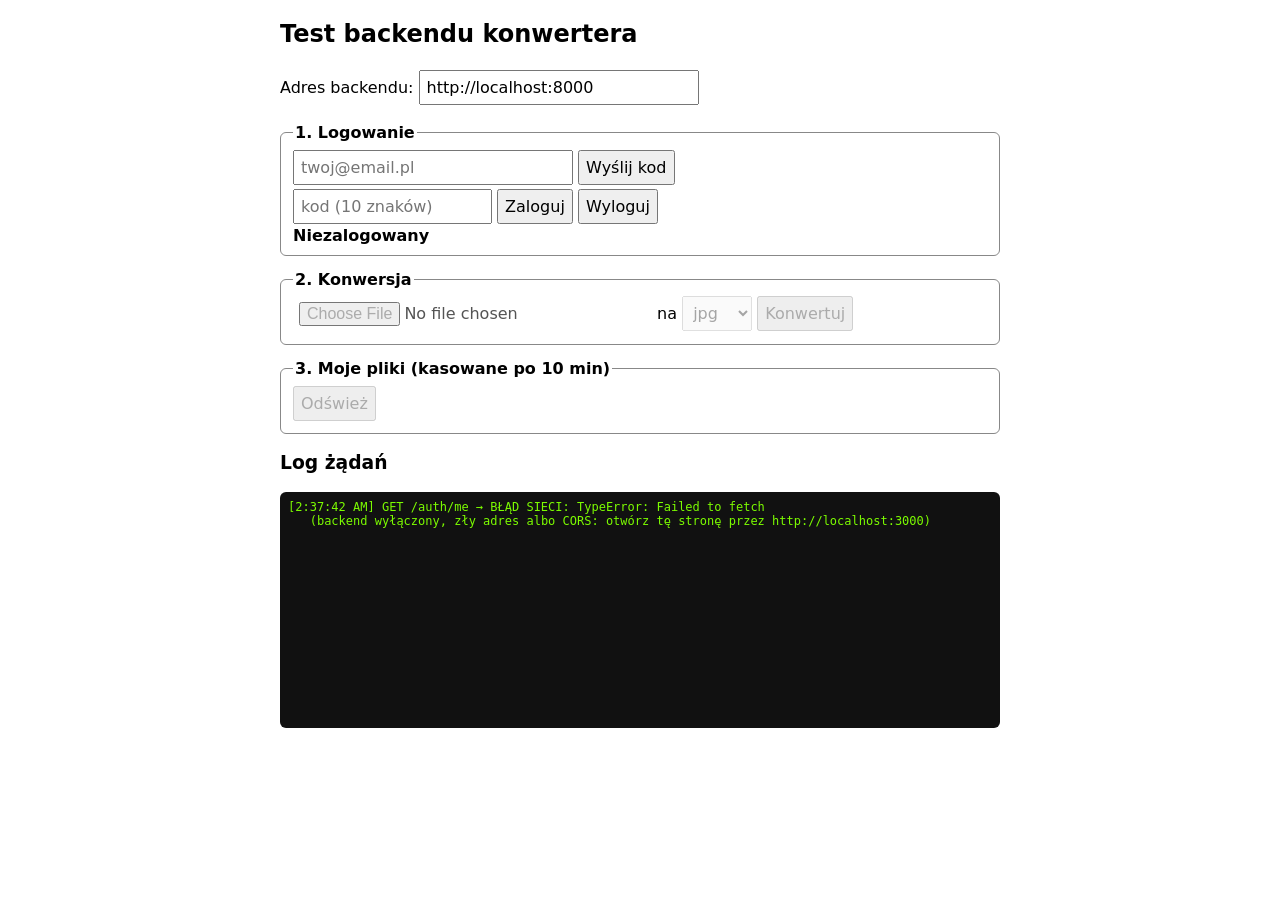
==== index.html @ 6f0d5a87 "backend 1.0 oraz frontend do debugu i testow" ====
<!doctype html>
<html lang="pl">
<head>
<meta charset="utf-8">
<meta name="viewport" content="width=device-width, initial-scale=1">
<title>Test backendu konwertera</title>
<style>
  :root { color-scheme: light dark; }
  body { font-family: system-ui, sans-serif; max-width: 720px; margin: 20px auto; padding: 0 12px; }
  fieldset { margin: 14px 0; border: 1px solid #888; border-radius: 6px; }
  legend { font-weight: bold; }
  input, select, button { font: inherit; padding: 6px; margin: 2px 0; }
  table { width: 100%; border-collapse: collapse; }
  td { padding: 4px; border-bottom: 1px solid #8884; }
  #log { background: #111; color: #7CFC00; padding: 8px; height: 220px; overflow: auto;
         white-space: pre-wrap; font: 12px monospace; border-radius: 6px; }
  #who { font-weight: bold; }
</style>
</head>
<body>

<h2>Test backendu konwertera</h2>
<p>Adres backendu: <input id="api" value="http://localhost:8000" size="28"></p>

<fieldset>
  <legend>1. Logowanie</legend>
  <div>
    <input id="email" type="email" placeholder="twoj@email.pl" size="28">
    <button id="btnOtp">Wyślij kod</button>
  </div>
  <div>
    <input id="code" placeholder="kod (10 znaków)" size="18" maxlength="10">
    <button id="btnLogin">Zaloguj</button>
    <button id="btnLogout">Wyloguj</button>
  </div>
  <div id="who">Niezalogowany</div>
</fieldset>

<fieldset id="convertBox" disabled>
  <legend>2. Konwersja</legend>
  <input id="file" type="file">
  na
  <select id="target">
    <option>jpg</option><option>png</option><option>gif</option><option>heic</option>
    <option>mp3</option><option>wav</option><option>flac</option>
    <option>mp4</option><option>mov</option>
  </select>
  <button id="btnConvert">Konwertuj</button>
</fieldset>

<fieldset id="filesBox" disabled>
  <legend>3. Moje pliki (kasowane po 10 min)</legend>
  <button id="btnRefresh">Odśwież</button>
  <table><tbody id="files"></tbody></table>
</fieldset>

<h3>Log żądań</h3>
<div id="log"></div>

<script>
// Sesja siedzi w cookie HttpOnly ustawianym przez backend. JavaScript nie widzi tokenu,
// więc nie ma czego trzymać w zmiennej. Przeglądarka sama dokleja cookie do żądań.
let loggedIn = false, sessionExp = 0, busy = false, refreshing = false;
const $ = (id) => document.getElementById(id);
const base = () => $("api").value.trim().replace(/\/$/, "");

function log(msg) {
  $("log").textContent += "[" + new Date().toLocaleTimeString() + "] " + msg + "\n";
  $("log").scrollTop = $("log").scrollHeight;
}

function fmt(sec) {
  sec = Math.max(0, Math.round(sec));
  return Math.floor(sec / 60) + ":" + String(sec % 60).padStart(2, "0");
}

function setLoggedIn(on, expiresIn) {
  loggedIn = on;
  sessionExp = on ? Date.now() + expiresIn * 1000 : 0;
  $("convertBox").disabled = $("filesBox").disabled = !on;
  if (!on) { $("who").textContent = "Niezalogowany"; $("files").innerHTML = ""; }
}

// jedno miejsce, przez które idą wszystkie żądania; credentials:"include" = wysyłaj cookie
async function api(method, path, body, quiet) {
  const headers = {};
  if (body && !(body instanceof FormData)) {
    headers["Content-Type"] = "application/json";
    body = JSON.stringify(body);
  }
  try {
    const r = await fetch(base() + path, { method, headers, body, credentials: "include" });
    const text = await r.text();
    if (!quiet || r.ok) log(method + " " + path + " → " + r.status + " " + text);
    if (r.status === 401 && loggedIn) { log("Sesja wygasła"); setLoggedIn(false); }
    let data = null;
    try { data = JSON.parse(text); } catch (e) {}
    return { ok: r.ok, status: r.status, data };
  } catch (e) {
    log(method + " " + path + " → BŁĄD SIECI: " + e + "\n   (backend wyłączony, zły adres albo CORS: otwórz tę stronę przez http://localhost:3000)");
    return { ok: false, status: 0, data: null };
  }
}

// czy przeglądarka ma ważne cookie sesji? (też po odświeżeniu strony)
async function checkSession() {
  const r = await api("GET", "/auth/me", null, true);
  if (r.ok) { setLoggedIn(true, r.data.expires_in); refreshFiles(); }
}

$("btnOtp").onclick = async () => {
  const r = await api("POST", "/auth/request-otp", { email: $("email").value.trim() });
  if (r.ok) log("Kod wysłany. Sprawdź skrzynkę (także spam).");
};

$("btnLogin").onclick = async () => {
  const r = await api("POST", "/auth/verify-otp", {
    email: $("email").value.trim(),
    code: $("code").value.trim(),
  });
  if (r.ok) checkSession();   // odpowiedź nie zawiera tokenu, cookie jest już ustawione
};

$("btnLogout").onclick = async () => {
  await api("POST", "/auth/logout");
  setLoggedIn(false);
};

$("btnConvert").onclick = async () => {
  const file = $("file").files[0];
  if (!file) return log("Wybierz plik.");
  if (busy) return;
  busy = true; $("btnConvert").disabled = true;   // backend: jedna konwersja naraz na użytkownika
  const form = new FormData();
  form.append("file", file);
  form.append("target", $("target").value);
  const r = await api("POST", "/convert", form);
  busy = false; $("btnConvert").disabled = false;
  if (r.ok) refreshFiles();
};

$("btnRefresh").onclick = () => refreshFiles();

async function refreshFiles() {
  if (!loggedIn || refreshing) return;
  refreshing = true;
  const r = await api("GET", "/files");
  refreshing = false;
  if (!r.ok) return;
  const tb = $("files");
  tb.innerHTML = "";
  if (!r.data.length) { tb.innerHTML = "<tr><td>Brak plików</td></tr>"; return; }
  for (const f of r.data) {
    const tr = document.createElement("tr");
    const cell = (text) => { const td = document.createElement("td"); td.textContent = text; tr.appendChild(td); return td; };
    cell(f.format);
    cell(f.file_id.slice(0, 8) + "…");
    const ttl = cell(fmt(f.expires_in));
    ttl.dataset.exp = Date.now() + f.expires_in * 1000;   // odliczanie lokalne
    const act = cell("");
    const bDown = document.createElement("button");
    bDown.textContent = "Pobierz";
    bDown.onclick = () => download(f.file_id, f.format);
    const bDel = document.createElement("button");
    bDel.textContent = "Usuń";
    bDel.onclick = async () => { await api("DELETE", "/files/" + f.file_id); refreshFiles(); };
    act.append(bDown, " ", bDel);
    tb.appendChild(tr);
  }
}

// fetch + blob działa niezależnie od tego, czy front i backend są w tej samej domenie
async function download(id, format) {
  const r = await fetch(base() + "/files/" + id, { credentials: "include" });
  log("GET /files/" + id + " → " + r.status);
  if (!r.ok) return;
  const a = document.createElement("a");
  a.href = URL.createObjectURL(await r.blob());
  a.download = "converted." + format;
  a.click();
  setTimeout(() => URL.revokeObjectURL(a.href), 1000);
}

// co sekundę: odliczanie sesji i plików
setInterval(() => {
  if (loggedIn) {
    const left = (sessionExp - Date.now()) / 1000;
    $("who").textContent = "Zalogowany, sesja wygasa za " + fmt(left);
    if (left <= 0) { log("Sesja wygasła"); setLoggedIn(false); return; }
  }
  let expired = false;
  document.querySelectorAll("[data-exp]").forEach((el) => {
    const left = (el.dataset.exp - Date.now()) / 1000;
    el.textContent = fmt(left);
    if (left <= 0) expired = true;
  });
  if (expired) refreshFiles();
}, 1000);

checkSession();
</script>
</body>
</html>
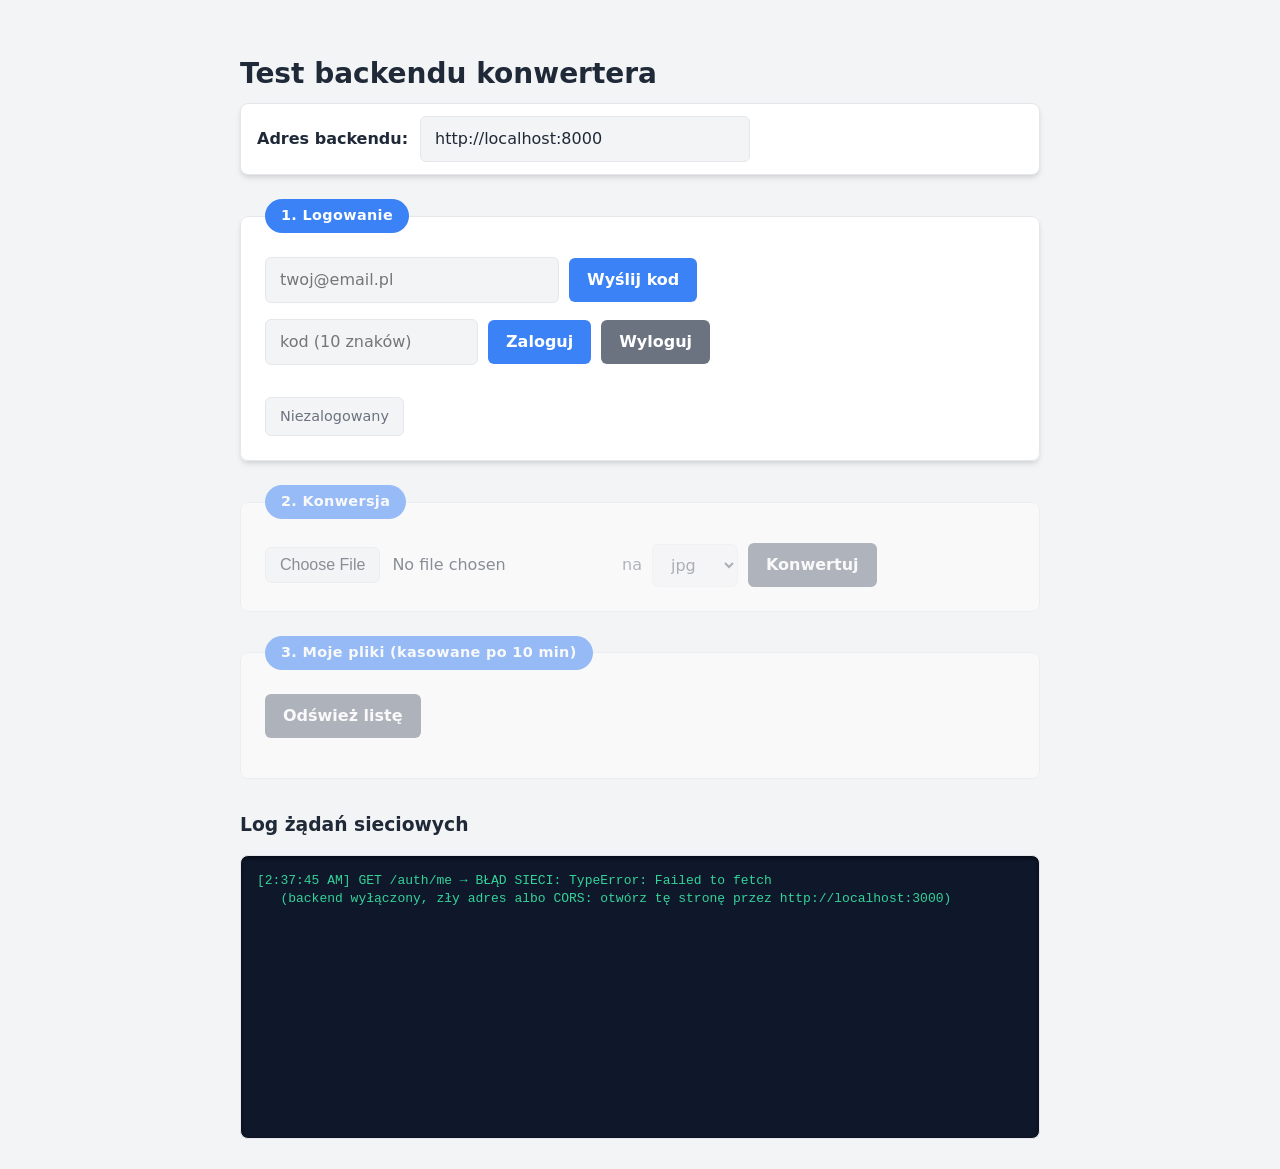
==== commit 0d2e10a9: "front" ====
--- a/index.html
+++ b/index.html
@@ -5,56 +5,218 @@
 <meta name="viewport" content="width=device-width, initial-scale=1">
 <title>Test backendu konwertera</title>
 <style>
-  :root { color-scheme: light dark; }
-  body { font-family: system-ui, sans-serif; max-width: 720px; margin: 20px auto; padding: 0 12px; }
-  fieldset { margin: 14px 0; border: 1px solid #888; border-radius: 6px; }
-  legend { font-weight: bold; }
-  input, select, button { font: inherit; padding: 6px; margin: 2px 0; }
-  table { width: 100%; border-collapse: collapse; }
-  td { padding: 4px; border-bottom: 1px solid #8884; }
-  #log { background: #111; color: #7CFC00; padding: 8px; height: 220px; overflow: auto;
-         white-space: pre-wrap; font: 12px monospace; border-radius: 6px; }
-  #who { font-weight: bold; }
+  :root {
+    --bg: #f3f4f6;
+    --panel-bg: #ffffff;
+    --text: #1f2937;
+    --text-muted: #6b7280;
+    --border: #e5e7eb;
+    --accent: #3b82f6;
+    --accent-hover: #2563eb;
+    --danger: #ef4444;
+    --danger-hover: #dc2828;
+    --radius: 8px;
+    --shadow: 0 4px 6px -1px rgba(0, 0, 0, 0.1), 0 2px 4px -1px rgba(0, 0, 0, 0.06);
+  }
+
+  @media (prefers-color-scheme: dark) {
+    :root {
+      --bg: #111827;
+      --panel-bg: #1f2937;
+      --text: #f9fafb;
+      --text-muted: #9ca3af;
+      --border: #374151;
+      --accent: #3b82f6;
+    }
+  }
+
+  body {
+    font-family: 'Segoe UI', system-ui, sans-serif;
+    background-color: var(--bg);
+    color: var(--text);
+    max-width: 800px;
+    margin: 0 auto;
+    padding: 30px 20px;
+    line-height: 1.5;
+  }
+
+  h2 { font-size: 1.75rem; margin-bottom: 0.5rem; }
+  h3 { margin-top: 2rem; margin-bottom: 1rem; }
+
+  .settings-row {
+    background: var(--panel-bg);
+    padding: 12px 16px;
+    border-radius: var(--radius);
+    border: 1px solid var(--border);
+    margin-bottom: 20px;
+    display: flex;
+    align-items: center;
+    gap: 12px;
+    box-shadow: var(--shadow);
+  }
+
+  fieldset {
+    background: var(--panel-bg);
+    margin: 24px 0;
+    padding: 24px;
+    border: 1px solid var(--border);
+    border-radius: var(--radius);
+    box-shadow: var(--shadow);
+    transition: opacity 0.3s ease;
+  }
+
+  fieldset:disabled {
+    opacity: 0.5;
+    pointer-events: none;
+    box-shadow: none;
+  }
+
+  legend {
+    background: var(--accent);
+    color: #ffffff;
+    padding: 6px 16px;
+    border-radius: 9999px;
+    font-weight: 600;
+    font-size: 0.9rem;
+    letter-spacing: 0.025em;
+  }
+
+  .input-group {
+    display: flex;
+    flex-wrap: wrap;
+    align-items: center;
+    gap: 10px;
+    margin-bottom: 16px;
+  }
+  .input-group:last-of-type { margin-bottom: 0; }
+
+  input, select {
+    background: var(--bg);
+    color: var(--text);
+    border: 1px solid var(--border);
+    padding: 10px 14px;
+    border-radius: 6px;
+    font: inherit;
+    outline: none;
+    transition: border-color 0.2s;
+  }
+  
+  input:focus, select:focus {
+    border-color: var(--accent);
+  }
+  
+  input[type="file"] {
+    background: transparent;
+    border: none;
+    padding: 0;
+  }
+  input[type="file"]::file-selector-button {
+    background: var(--bg);
+    color: var(--text);
+    border: 1px solid var(--border);
+    padding: 8px 14px;
+    border-radius: 6px;
+    cursor: pointer;
+    margin-right: 12px;
+    transition: background 0.2s;
+  }
+  input[type="file"]::file-selector-button:hover { background: var(--border); }
+
+  button {
+    background: var(--accent);
+    color: #ffffff;
+    border: none;
+    padding: 10px 18px;
+    border-radius: 6px;
+    font: inherit;
+    font-weight: 600;
+    cursor: pointer;
+    transition: background-color 0.2s, transform 0.1s;
+  }
+
+  button:hover { background: var(--accent-hover); }
+  button:active { transform: translateY(1px); }
+  button:disabled { background: var(--text-muted); cursor: not-allowed; transform: none; }
+
+  #who {
+    display: inline-block;
+    margin-top: 16px;
+    padding: 8px 14px;
+    background: var(--bg);
+    border-radius: 6px;
+    font-size: 0.9rem;
+    font-weight: 500;
+    color: var(--text-muted);
+    border: 1px solid var(--border);
+  }
+
+  table { width: 100%; border-collapse: collapse; margin-top: 16px; }
+  th, td { padding: 12px 8px; border-bottom: 1px solid var(--border); text-align: left; }
+  tr:last-child td { border-bottom: none; }
+  
+  td button { padding: 6px 12px; font-size: 0.85rem; margin-right: 6px; }
+  td button:last-child { background: var(--danger); }
+  td button:last-child:hover { background: var(--danger-hover); }
+
+  #log {
+    background: #0f172a;
+    color: #34d399;
+    padding: 16px;
+    height: 250px;
+    overflow-y: auto;
+    white-space: pre-wrap;
+    font-family: 'Consolas', 'Monaco', monospace;
+    font-size: 13px;
+    border-radius: var(--radius);
+    border: 1px solid var(--border);
+    box-shadow: inset 0 2px 4px rgba(0,0,0,0.5);
+    line-height: 1.4;
+  }
 </style>
 </head>
 <body>
 
 <h2>Test backendu konwertera</h2>
-<p>Adres backendu: <input id="api" value="http://localhost:8000" size="28"></p>
+<div class="settings-row">
+  <label for="api" style="font-weight: 600;">Adres backendu:</label>
+  <input id="api" value="http://localhost:8000" size="28" style="flex: 1; max-width: 300px; margin: 0;">
+</div>
 
 <fieldset>
   <legend>1. Logowanie</legend>
-  <div>
+  <div class="input-group">
     <input id="email" type="email" placeholder="twoj@email.pl" size="28">
     <button id="btnOtp">Wyślij kod</button>
   </div>
-  <div>
+  <div class="input-group">
     <input id="code" placeholder="kod (10 znaków)" size="18" maxlength="10">
     <button id="btnLogin">Zaloguj</button>
-    <button id="btnLogout">Wyloguj</button>
+    <button id="btnLogout" style="background: var(--text-muted);">Wyloguj</button>
   </div>
   <div id="who">Niezalogowany</div>
 </fieldset>
 
 <fieldset id="convertBox" disabled>
   <legend>2. Konwersja</legend>
-  <input id="file" type="file">
-  na
-  <select id="target">
-    <option>jpg</option><option>png</option><option>gif</option><option>heic</option>
-    <option>mp3</option><option>wav</option><option>flac</option>
-    <option>mp4</option><option>mov</option>
-  </select>
-  <button id="btnConvert">Konwertuj</button>
+  <div class="input-group">
+    <input id="file" type="file">
+    <span style="font-weight: 500; color: var(--text-muted);">na</span>
+    <select id="target">
+      <option>jpg</option><option>png</option><option>gif</option><option>heic</option>
+      <option>mp3</option><option>wav</option><option>flac</option>
+      <option>mp4</option><option>mov</option>
+    </select>
+    <button id="btnConvert">Konwertuj</button>
+  </div>
 </fieldset>
 
 <fieldset id="filesBox" disabled>
   <legend>3. Moje pliki (kasowane po 10 min)</legend>
-  <button id="btnRefresh">Odśwież</button>
+  <button id="btnRefresh">Odśwież listę</button>
   <table><tbody id="files"></tbody></table>
 </fieldset>
 
-<h3>Log żądań</h3>
+<h3>Log żądań sieciowych</h3>
 <div id="log"></div>
 
 <script>
@@ -149,11 +311,11 @@
   if (!r.ok) return;
   const tb = $("files");
   tb.innerHTML = "";
-  if (!r.data.length) { tb.innerHTML = "<tr><td>Brak plików</td></tr>"; return; }
+  if (!r.data.length) { tb.innerHTML = "<tr><td colspan='4' style='text-align: center; color: var(--text-muted);'>Brak plików</td></tr>"; return; }
   for (const f of r.data) {
     const tr = document.createElement("tr");
     const cell = (text) => { const td = document.createElement("td"); td.textContent = text; tr.appendChild(td); return td; };
-    cell(f.format);
+    cell(f.format.toUpperCase());
     cell(f.file_id.slice(0, 8) + "…");
     const ttl = cell(fmt(f.expires_in));
     ttl.dataset.exp = Date.now() + f.expires_in * 1000;   // odliczanie lokalne
@@ -164,7 +326,7 @@
     const bDel = document.createElement("button");
     bDel.textContent = "Usuń";
     bDel.onclick = async () => { await api("DELETE", "/files/" + f.file_id); refreshFiles(); };
-    act.append(bDown, " ", bDel);
+    act.append(bDown, bDel);
     tb.appendChild(tr);
   }
 }
@@ -185,7 +347,7 @@
 setInterval(() => {
   if (loggedIn) {
     const left = (sessionExp - Date.now()) / 1000;
-    $("who").textContent = "Zalogowany, sesja wygasa za " + fmt(left);
+    $("who").innerHTML = "Zalogowany <span style='color: var(--text); font-weight: 600;'>·</span> sesja wygasa za " + fmt(left);
     if (left <= 0) { log("Sesja wygasła"); setLoggedIn(false); return; }
   }
   let expired = false;
@@ -200,4 +362,4 @@
 checkSession();
 </script>
 </body>
-</html>
+</html>
